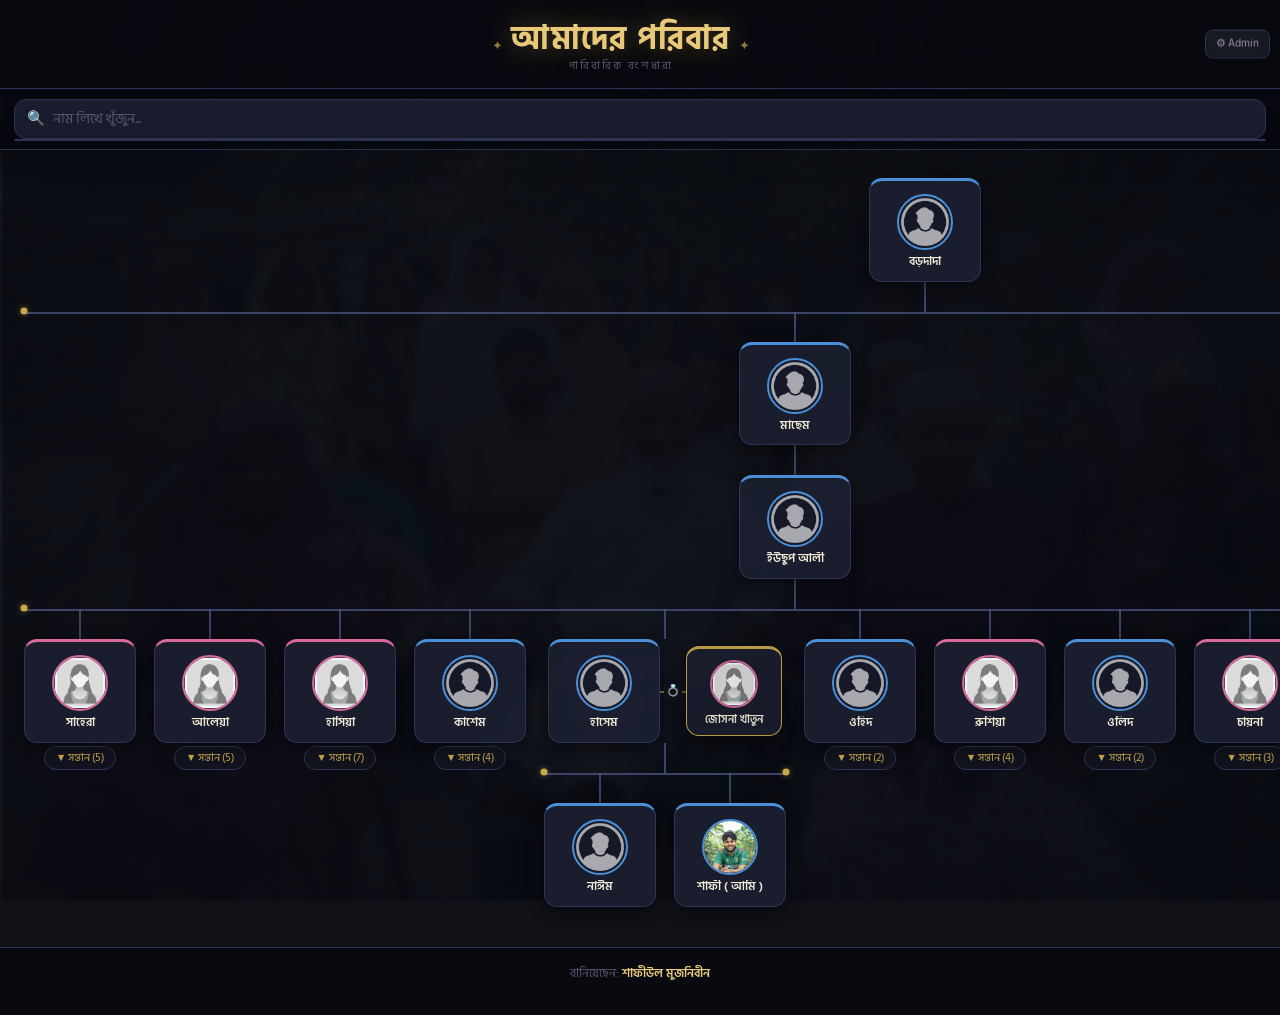
==== index.html @ 3f210bab "Add files via upload" ====
<!DOCTYPE html>
<html lang="bn">
<head>
  <meta charset="UTF-8">
  <meta name="viewport" content="width=device-width, initial-scale=1.0">
  <title>আমাদের পরিবার</title>
  <link rel="icon" type="image/png" href="assets/images/fav.png">
  <link rel="preconnect" href="https://fonts.googleapis.com">
  <link href="https://fonts.googleapis.com/css2?family=Hind+Siliguri:wght@300;400;500;600;700&display=swap" rel="stylesheet">
  <link href="https://cdn.jsdelivr.net/npm/bootstrap@5.3.8/dist/css/bootstrap.min.css" rel="stylesheet" integrity="sha384-sRIl4kxILFvY47J16cr9ZwB07vP4J8+LH7qKQnuqkuIAvNWLzeN8tE5YBujZqJLB" crossorigin="anonymous">
  <link rel="stylesheet" href="https://cdn.jsdelivr.net/npm/bootstrap-icons@1.13.1/font/bootstrap-icons.min.css">
  <link rel="stylesheet" href="bootstrap-5.3.8-dist/css/bootstrap.min.css">
  <link rel="stylesheet" href="css/style.css">
</head>
<body>

<!-- Header -->
<header class="page-header">
  <div class="d-flex align-items-center justify-content-center gap-2">
    <span class="ornament">✦</span>
    <div>
      <h1 class="mb-0">আমাদের পরিবার</h1>
      <p class="header-sub mb-0">পারিবারিক বংশধারা</p>
    </div>
    <span class="ornament">✦</span>
  </div>
  <a href="admin.html" class="admin-btn">⚙ Admin</a>
</header>

<!-- Search Bar -->
<div class="search-bar-wrap">
  <div class="search-bar-inner">
    <span class="search-icon">🔍</span>
    <input
      type="text"
      id="mainSearch"
      class="main-search-input"
      placeholder="নাম লিখে খুঁজুন..."
      oninput="searchMain()"
      autocomplete="off"
    >
    <button class="search-clear" id="searchClear" onclick="clearSearch()" style="display:none">✕</button>
  </div>
  <div id="mainSearchResults" class="main-search-results"></div>
</div>

<!-- Tree -->
<div class="tree-wrapper">
  <div id="tree-root"></div>
</div>

<!-- Footer -->
<footer class="site-footer">
  <p>বানিয়েছেন:
    <a href="https://sumujnibeen.github.io/s.mujnibeen/"
       target="_blank" rel="noopener">শাফীউল মুজনিবীন</a>
  </p>
</footer>

<!-- Modal -->
<div class="modal fade" id="personModal" tabindex="-1">
  <div class="modal-dialog modal-dialog-centered">
    <div class="modal-content custom-modal">
      <div class="drag-handle"></div>
      <div class="modal-header">
        <div class="modal-top d-flex align-items-center gap-3 w-100">
          <img id="modalPhoto" src="" alt="" class="modal-photo">
          <div>
            <span id="modalGenderBadge" class="gender-badge"></span>
            <h5 id="modalName" class="modal-name mb-0"></h5>
          </div>
        </div>
        <button type="button"
          class="btn-close btn-close-white ms-2 flex-shrink-0"
          data-bs-dismiss="modal"></button>
      </div>
      <div class="modal-body">
        <div id="modalFields" class="modal-fields"></div>
      </div>
    </div>
  </div>
</div>

<!-- Toast -->
<div id="toast" class="toast-custom">নম্বর কপি হয়েছে ✓</div>

<script src="bootstrap-5.3.8-dist/js/bootstrap.bundle.min.js"></script>
<script src="https://cdn.jsdelivr.net/npm/bootstrap@5.3.8/dist/js/bootstrap.bundle.min.js" integrity="sha384-FKyoEForCGlyvwx9Hj09JcYn3nv7wiPVlz7YYwJrWVcXK/BmnVDxM+D2scQbITxI" crossorigin="anonymous"></script>
<script src="js/script.js"></script>
</body>
</html>
---- css/style.css ----
:root {
  --bg: #0f1117;
  --card-bg: rgba(28, 32, 50, 0.88);
  --card-border: #2e3456;
  --accent: #c9a84c;
  --accent2: #e8c97a;
  --text-primary: #f0ead6;
  --text-secondary: #9a94b0;
  --text-muted: #5a5670;
  --male-color: #4a90d9;
  --female-color: #d96a9c;
  --spouse-color: #c9a84c;
  --line-color: rgba(80, 90, 140, 0.7);
  --line-end: #c9a84c;
  --font: 'Hind Siliguri', sans-serif;
}
@import url("https://cdn.jsdelivr.net/npm/bootstrap-icons@1.13.1/font/bootstrap-icons.min.css");
* { margin: 0; padding: 0; box-sizing: border-box; }

body {
  font-family: var(--font);
  color: var(--text-primary);
  min-height: 100vh;
  overflow-x: hidden;
  -webkit-tap-highlight-color: transparent;
  background-color: var(--bg);
  background-image: url('../assets/images/bg.webp');
  background-size: cover;
  background-position: center top;
  background-attachment: scroll;
  display: flex;
  flex-direction: column;
}

body::before {
  content: '';
  position: fixed;
  inset: 0;
  background: rgba(10, 11, 18, 0.83);
  z-index: 0;
  pointer-events: none;
}

body > * { position: relative; z-index: 1; }

/* ===== Header ===== */
.page-header {
  text-align: center;
  padding: 18px 54px 14px 16px;
  background: rgba(8, 9, 16, 0.8);
  border-bottom: 1px solid var(--card-border);
  position: sticky;
  top: 0;
  z-index: 100;
  backdrop-filter: blur(14px);
  -webkit-backdrop-filter: blur(14px);
  flex-shrink: 0;
}

.page-header h1 {
  font-size: 1.4rem;
  font-weight: 700;
  color: var(--accent2);
  letter-spacing: 0.04em;
  text-shadow: 0 0 28px rgba(201,168,76,0.4);
  margin: 2px 0 1px;
}

.header-sub {
  font-size: 0.66rem;
  color: var(--text-muted);
  letter-spacing: 0.2em;
  text-transform: uppercase;
}

.ornament { color: var(--accent); font-size: 0.8rem; opacity: 0.7; }

.admin-btn {
  position: absolute;
  right: 10px;
  top: 50%;
  transform: translateY(-50%);
  background: rgba(26, 29, 39, 0.85);
  color: var(--text-secondary);
  border: 1px solid var(--card-border);
  border-radius: 8px;
  padding: 5px 10px;
  font-size: 0.7rem;
  font-family: var(--font);
  text-decoration: none;
  backdrop-filter: blur(8px);
  white-space: nowrap;
  transition: all 0.2s;
}

.admin-btn:active,
.admin-btn:hover { color: var(--accent); border-color: var(--accent); }

/* ===== Tree Wrapper ===== */
.tree-wrapper {
  padding: 28px 0 40px;
  overflow-x: auto;
  -webkit-overflow-scrolling: touch;
  overflow-y: visible;
  flex: 1;
}

#tree-root {
  display: inline-flex;
  flex-direction: column;
  align-items: center;
  min-width: max-content;
  padding: 0 24px;
}

/* ===== Tree Node ===== */
.tree-node {
  display: flex;
  flex-direction: column;
  align-items: center;
}

/* ===== Couple Wrap — person + spouse পাশাপাশি ===== */
.couple-wrap {
  display: flex;
  flex-direction: row;
  align-items: center;
  gap: 0;
}

/* ===== Spouse Connector (মাঝের লাইন + আইকন) ===== */
.spouse-connector {
  display: flex;
  align-items: center;
  justify-content: center;
  padding: 0 4px;
  position: relative;
}

.spouse-connector::before {
  content: '';
  position: absolute;
  left: 0;
  right: 0;
  top: 50%;
  height: 2px;
  background: var(--spouse-color);
  opacity: 0.5;
  z-index: 0;
}

.heart-icon {
  font-size: 0.7rem;
  position: relative;
  z-index: 1;
  background: var(--bg);
  padding: 0 2px;
  line-height: 1;
}

/* spouse card — golden border, একটু ছোট */
.spouse-card {
  border-color: var(--spouse-color) !important;
  border-top-color: var(--spouse-color) !important;
  width: 68px !important;
  padding: 7px 4px 6px !important;
  opacity: 0.92;
}

.spouse-card .card-photo {
  width: 34px !important;
  height: 34px !important;
}

.spouse-card .card-name {
  font-size: 0.55rem !important;
}

/* ===== Btn Wrap ===== */
.btn-wrap {
  display: flex;
  flex-direction: row;
  gap: 5px;
  justify-content: center;
  margin-top: 3px;
}

/* ===== V-Line ===== */
.v-line {
  width: 2px;
  height: 22px;
  background: var(--line-color);
  margin: 0 auto;
  flex-shrink: 0;
}

/* ===== Children Section ===== */
.children-section {
  display: flex;
  flex-direction: column;
  align-items: center;
}

/* ===== Children Row ===== */
.children-row {
  display: flex;
  flex-direction: row;
  justify-content: center;
  align-items: flex-start;
  position: relative;
  gap: 10px;
}

.children-row.multi::before {
  content: '';
  position: absolute;
  top: 0;
  left: 0;
  right: 0;
  height: 2px;
  background: var(--line-color);
}

/* ===== Child Column ===== */
.child-col {
  display: flex;
  flex-direction: column;
  align-items: center;
  position: relative;
}

.child-col::before {
  content: '';
  display: block;
  width: 2px;
  height: 22px;
  background: var(--line-color);
  flex-shrink: 0;
}

.children-row.single > .child-col::before { display: none; }
.children-row.single::before { display: none; }

/* ===== Line End Dots ===== */
.child-col.first-child::after {
  content: '';
  position: absolute;
  top: -1px;
  left: 0;
  width: 7px;
  height: 7px;
  border-radius: 50%;
  background: var(--line-end);
  transform: translate(-50%, -50%);
  box-shadow: 0 0 6px rgba(201,168,76,0.5);
  z-index: 2;
}

.child-col.last-child::after {
  content: '';
  position: absolute;
  top: -1px;
  right: 0;
  width: 7px;
  height: 7px;
  border-radius: 50%;
  background: var(--line-end);
  transform: translate(50%, -50%);
  box-shadow: 0 0 6px rgba(201,168,76,0.5);
  z-index: 2;
}

/* ===== Card Wrap ===== */
.card-wrap {
  display: flex;
  flex-direction: column;
  align-items: center;
  gap: 3px;
}

/* ===== Person Card — Mobile First ===== */
.person-card {
  background: var(--card-bg);
  border: 1px solid var(--card-border);
  border-radius: 11px;
  width: 78px;
  padding: 9px 5px 7px;
  text-align: center;
  cursor: pointer;
  transition: transform 0.15s ease, border-color 0.15s ease;
  box-shadow: 0 4px 16px rgba(0,0,0,0.45);
  backdrop-filter: blur(8px);
  -webkit-backdrop-filter: blur(8px);
  overflow: hidden;
  flex-shrink: 0;
}

.person-card:active {
  transform: scale(0.94);
  border-color: var(--accent);
}

.person-card.male   { border-top: 3px solid var(--male-color); }
.person-card.female { border-top: 3px solid var(--female-color); }

.card-photo {
  width: 40px;
  height: 40px;
  border-radius: 50%;
  object-fit: cover;
  border: 2px solid var(--card-border);
  margin: 0 auto 5px;
  display: block;
  background: rgba(20,22,35,0.6);
  flex-shrink: 0;
}

.person-card.male .card-photo   { border-color: var(--male-color); }
.person-card.female .card-photo { border-color: var(--female-color); }

.card-name {
  font-size: 0.6rem;
  font-weight: 600;
  color: var(--text-primary);
  line-height: 1.25;
  word-break: break-word;
  overflow-wrap: break-word;
  display: -webkit-box;
  -webkit-line-clamp: 2;
  -webkit-box-orient: vertical;
  overflow: hidden;
}

/* ===== Expand Button ===== */
.expand-btn {
  border-radius: 20px;
  padding: 2px 8px;
  font-size: 0.58rem;
  font-family: var(--font);
  cursor: pointer;
  transition: all 0.2s;
  white-space: nowrap;
  touch-action: manipulation;
  min-height: 22px;
  display: flex;
  align-items: center;
  justify-content: center;
  border: 1px solid var(--card-border);
  background: rgba(20,23,35,0.7);
  color: var(--accent);
}

.expand-btn:active { background: var(--accent); color: #000; font-weight: 600; }

/* ===== Tablet (≥576px) ===== */
@media (min-width: 576px) {
  .person-card  { width: 92px; padding: 11px 7px 9px; }
  .card-photo   { width: 48px; height: 48px; }
  .card-name    { font-size: 0.67rem; }
  .expand-btn   { font-size: 0.62rem; }
  .children-row { gap: 14px; }
  .v-line            { height: 26px; }
  .child-col::before { height: 26px; }
  .page-header h1    { font-size: 1.75rem; }
  .spouse-card { width: 80px !important; padding: 9px 6px 7px !important; }
  .spouse-card .card-photo { width: 40px !important; height: 40px !important; }
  .spouse-card .card-name { font-size: 0.6rem !important; }
}

/* ===== Desktop (≥992px) ===== */
@media (min-width: 992px) {
  .person-card  { width: 112px; padding: 13px 9px 11px; border-radius: 13px; }
  .card-photo   { width: 56px; height: 56px; }
  .card-name    { font-size: 0.74rem; }
  .expand-btn   { font-size: 0.67rem; padding: 3px 11px; }
  .children-row { gap: 18px; }
  .v-line            { height: 30px; }
  .child-col::before { height: 30px; }
  .page-header h1    { font-size: 2rem; }
  body { background-attachment: fixed; }
  .spouse-card { width: 96px !important; padding: 11px 8px 9px !important; }
  .spouse-card .card-photo { width: 48px !important; height: 48px !important; }
  .spouse-card .card-name { font-size: 0.68rem !important; }

  .person-card:hover {
    transform: translateY(-3px);
    border-color: var(--accent);
    box-shadow: 0 8px 28px rgba(201,168,76,0.12);
  }
}

/* ===== Modal — Mobile Bottom Sheet ===== */
@media (max-width: 575px) {
  .modal-dialog {
    margin: 0 !important;
    position: fixed !important;
    bottom: 0 !important;
    left: 0 !important;
    right: 0 !important;
    max-width: 100% !important;
  }

  .modal.fade .modal-dialog {
    transform: translateY(100%) !important;
    transition: transform 0.3s ease !important;
  }

  .modal.show .modal-dialog {
    transform: translateY(0) !important;
  }

  .custom-modal {
    border-radius: 20px 20px 0 0 !important;
    max-height: 85vh;
    overflow-y: auto;
    -webkit-overflow-scrolling: touch;
  }

  .drag-handle { display: block; }
}

@media (min-width: 576px) {
  .drag-handle  { display: none; }
  .custom-modal { border-radius: 20px !important; }
}

.drag-handle {
  width: 36px;
  height: 4px;
  background: var(--card-border);
  border-radius: 2px;
  margin: 10px auto 2px;
}

.custom-modal {
  background: rgba(18, 20, 34, 0.97) !important;
  border: 1px solid var(--card-border) !important;
  color: var(--text-primary) !important;
  backdrop-filter: blur(20px);
  -webkit-backdrop-filter: blur(20px);
}

.modal-header {
  padding: 6px 14px 8px !important;
  border-bottom: none !important;
  align-items: flex-start !important;
}

.modal-body { padding: 0 16px 28px !important; }

.modal-top {
  padding-bottom: 12px;
  margin-bottom: 12px;
  border-bottom: 1px solid var(--card-border);
}

.modal-photo {
  width: 60px;
  height: 60px;
  border-radius: 50%;
  object-fit: cover;
  border: 3px solid var(--accent);
  flex-shrink: 0;
}

.modal-name {
  font-size: 1.05rem !important;
  font-weight: 700 !important;
  color: var(--accent2) !important;
  line-height: 1.3;
}

.gender-badge {
  font-size: 0.6rem;
  font-weight: 600;
  letter-spacing: 0.1em;
  text-transform: uppercase;
  padding: 2px 9px;
  border-radius: 20px;
  display: inline-block;
  margin-bottom: 4px;
}

.gender-badge.male {
  background: rgba(74,144,217,0.12);
  color: var(--male-color);
  border: 1px solid var(--male-color);
}

.gender-badge.female {
  background: rgba(217,106,156,0.12);
  color: var(--female-color);
  border: 1px solid var(--female-color);
}

.btn-close-white {
  filter: invert(1) grayscale(100%) brightness(200%) !important;
  opacity: 0.55 !important;
}

/* ===== Modal Fields ===== */
.modal-fields { display: flex; flex-direction: column; gap: 7px; }

.modal-field {
  display: flex;
  align-items: flex-start;
  gap: 10px;
  padding: 9px 12px;
  background: rgba(28, 32, 50, 0.75);
  border-radius: 10px;
  border: 1px solid var(--card-border);
  min-height: 44px;
}

.field-icon { font-size: 0.9rem; flex-shrink: 0; margin-top: 2px; }
.field-content { flex: 1; min-width: 0; }

.field-label {
  font-size: 0.6rem;
  color: var(--text-muted);
  text-transform: uppercase;
  letter-spacing: 0.1em;
  margin-bottom: 2px;
}

.field-value {
  font-size: 0.84rem;
  color: var(--text-primary);
  font-weight: 500;
  word-break: break-word;
}

.mobile-field { cursor: pointer; }
.mobile-field:active { border-color: var(--accent); }
.mobile-field .field-value { color: var(--accent2); }
.copy-hint { font-size: 0.58rem; color: var(--text-muted); margin-top: 2px; }

/* ===== Footer ===== */
.site-footer {
  text-align: center;
  padding: 16px;
  border-top: 1px solid var(--card-border);
  background: rgba(8, 9, 16, 0.8);
  backdrop-filter: blur(12px);
  -webkit-backdrop-filter: blur(12px);
  font-size: 0.78rem;
  color: var(--text-muted);
  flex-shrink: 0;
}

.site-footer a {
  color: var(--accent2);
  text-decoration: none;
  font-weight: 600;
  transition: color 0.2s;
}

.site-footer a:hover,
.site-footer a:active { color: var(--accent); text-decoration: underline; }

/* ===== Toast ===== */
.toast-custom {
  position: fixed;
  bottom: 22px;
  left: 50%;
  transform: translateX(-50%) translateY(14px);
  background: var(--accent);
  color: #000;
  padding: 8px 20px;
  border-radius: 30px;
  font-size: 0.8rem;
  font-weight: 600;
  font-family: var(--font);
  opacity: 0;
  transition: all 0.3s ease;
  z-index: 9999;
  pointer-events: none;
  white-space: nowrap;
}

.toast-custom.show {
  opacity: 1;
  transform: translateX(-50%) translateY(0);
}

/* ===== Scrollbar ===== */
::-webkit-scrollbar { width: 4px; height: 4px; }
::-webkit-scrollbar-track { background: transparent; }
::-webkit-scrollbar-thumb { background: var(--card-border); border-radius: 4px; }
::-webkit-scrollbar-thumb:hover { background: var(--accent); }

/* ===== Main Search ===== */
.search-bar-wrap {
  position: sticky;
  top: 62px;
  z-index: 99;
  background: rgba(8, 9, 16, 0.85);
  backdrop-filter: blur(14px);
  -webkit-backdrop-filter: blur(14px);
  border-bottom: 1px solid var(--card-border);
  padding: 10px 14px;
  flex-shrink: 0;
}

.search-bar-inner {
  display: flex;
  align-items: center;
  background: var(--card-bg);
  border: 1px solid var(--card-border);
  border-radius: 12px;
  padding: 8px 12px;
  gap: 8px;
  transition: border-color 0.2s;
}

.search-bar-inner:focus-within { border-color: var(--accent); }

.search-icon { font-size: 0.9rem; flex-shrink: 0; }

.main-search-input {
  flex: 1;
  background: none;
  border: none;
  outline: none;
  font-family: var(--font);
  font-size: 0.88rem;
  color: var(--text-primary);
  min-width: 0;
}

.main-search-input::placeholder { color: var(--text-muted); }

.search-clear {
  background: none;
  border: none;
  color: var(--text-muted);
  font-size: 0.85rem;
  cursor: pointer;
  padding: 0 2px;
  line-height: 1;
  flex-shrink: 0;
  transition: color 0.2s;
}

.search-clear:active { color: var(--accent); }

.main-search-results {
  position: absolute;
  left: 14px;
  right: 14px;
  top: calc(100% - 10px);
  background: #1a1e30;
  border: 1px solid var(--card-border);
  border-radius: 12px;
  overflow: hidden;
  box-shadow: 0 8px 32px rgba(0,0,0,0.55);
  max-height: 260px;
  overflow-y: auto;
  z-index: 200;
  -webkit-overflow-scrolling: touch;
}

.main-search-item {
  display: flex;
  align-items: center;
  gap: 10px;
  padding: 10px 14px;
  cursor: pointer;
  border-bottom: 1px solid rgba(46,52,86,0.4);
  transition: background 0.15s;
}

.main-search-item:last-child { border-bottom: none; }

.main-search-item:active,
.main-search-item:hover { background: rgba(201,168,76,0.08); }

.search-gender-dot {
  width: 7px;
  height: 7px;
  border-radius: 50%;
  flex-shrink: 0;
}

.search-gender-dot.male   { background: var(--male-color); }
.search-gender-dot.female { background: var(--female-color); }

.search-item-info { flex: 1; min-width: 0; }

.search-item-name {
  font-size: 0.85rem;
  font-weight: 600;
  color: var(--text-primary);
}

.search-item-sub {
  font-size: 0.68rem;
  color: var(--text-muted);
  margin-top: 1px;
}

.person-card.highlighted {
  border-color: var(--accent) !important;
  box-shadow: 0 0 0 2px rgba(201,168,76,0.4), 0 8px 24px rgba(201,168,76,0.15) !important;
  transform: translateY(-2px);
}
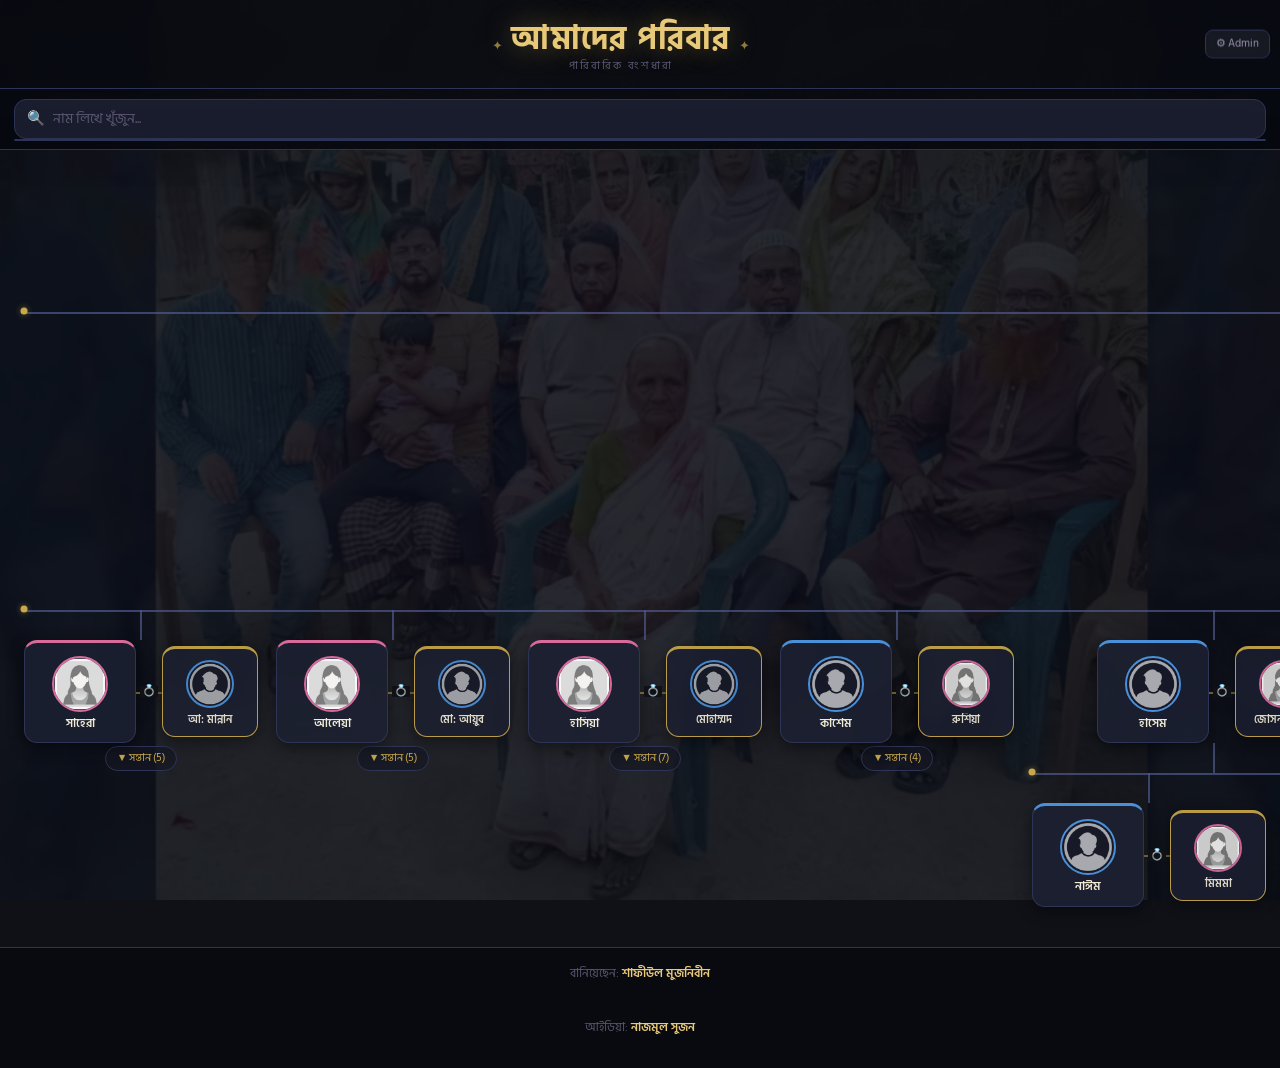
==== commit e497bded: "Update footer Adding নাজমুল সুজন ক্রেডিট" ====
--- a/index.html
+++ b/index.html
@@ -54,6 +54,11 @@
   <p>বানিয়েছেন:
     <a href="https://sumujnibeen.github.io/s.mujnibeen/"
        target="_blank" rel="noopener">শাফীউল মুজনিবীন</a>
+  </p> <br>
+  
+  <p> আইডিয়া:
+    <a href="https://www.facebook.com/share/1CTKYZnbAL/"
+       target="_blank" rel="noopener">নাজমুল সুজন</a>
   </p>
 </footer>
 
@@ -88,4 +93,4 @@
 <script src="https://cdn.jsdelivr.net/npm/bootstrap@5.3.8/dist/js/bootstrap.bundle.min.js" integrity="sha384-FKyoEForCGlyvwx9Hj09JcYn3nv7wiPVlz7YYwJrWVcXK/BmnVDxM+D2scQbITxI" crossorigin="anonymous"></script>
 <script src="js/script.js"></script>
 </body>
-</html>+</html>
--- a/css/style.css
+++ b/css/style.css
@@ -39,6 +39,24 @@
   background: rgba(10, 11, 18, 0.83);
   z-index: 0;
   pointer-events: none;
+}
+
+/* ===== Background — Mobile/PC আলাদা ===== */
+/* Mobile: 9:16 ছবি — এটা সব ছোট screen এ override করবে */
+@media (max-width: 768px) {
+  body {
+    background-image: url('../assets/images/bg-mobile.webp') !important;
+    background-position: center center !important;
+  }
+}
+
+/* PC: 16:9 ছবি — বড় screen এ fixed থাকবে */
+@media (min-width: 769px) {
+  body {
+    background-image: url('../assets/images/bg.webp') !important;
+    background-attachment: fixed !important;
+    background-position: center center !important;
+  }
 }
 
 body > * { position: relative; z-index: 1; }
@@ -703,4 +721,4 @@
   border-color: var(--accent) !important;
   box-shadow: 0 0 0 2px rgba(201,168,76,0.4), 0 8px 24px rgba(201,168,76,0.15) !important;
   transform: translateY(-2px);
-}+}
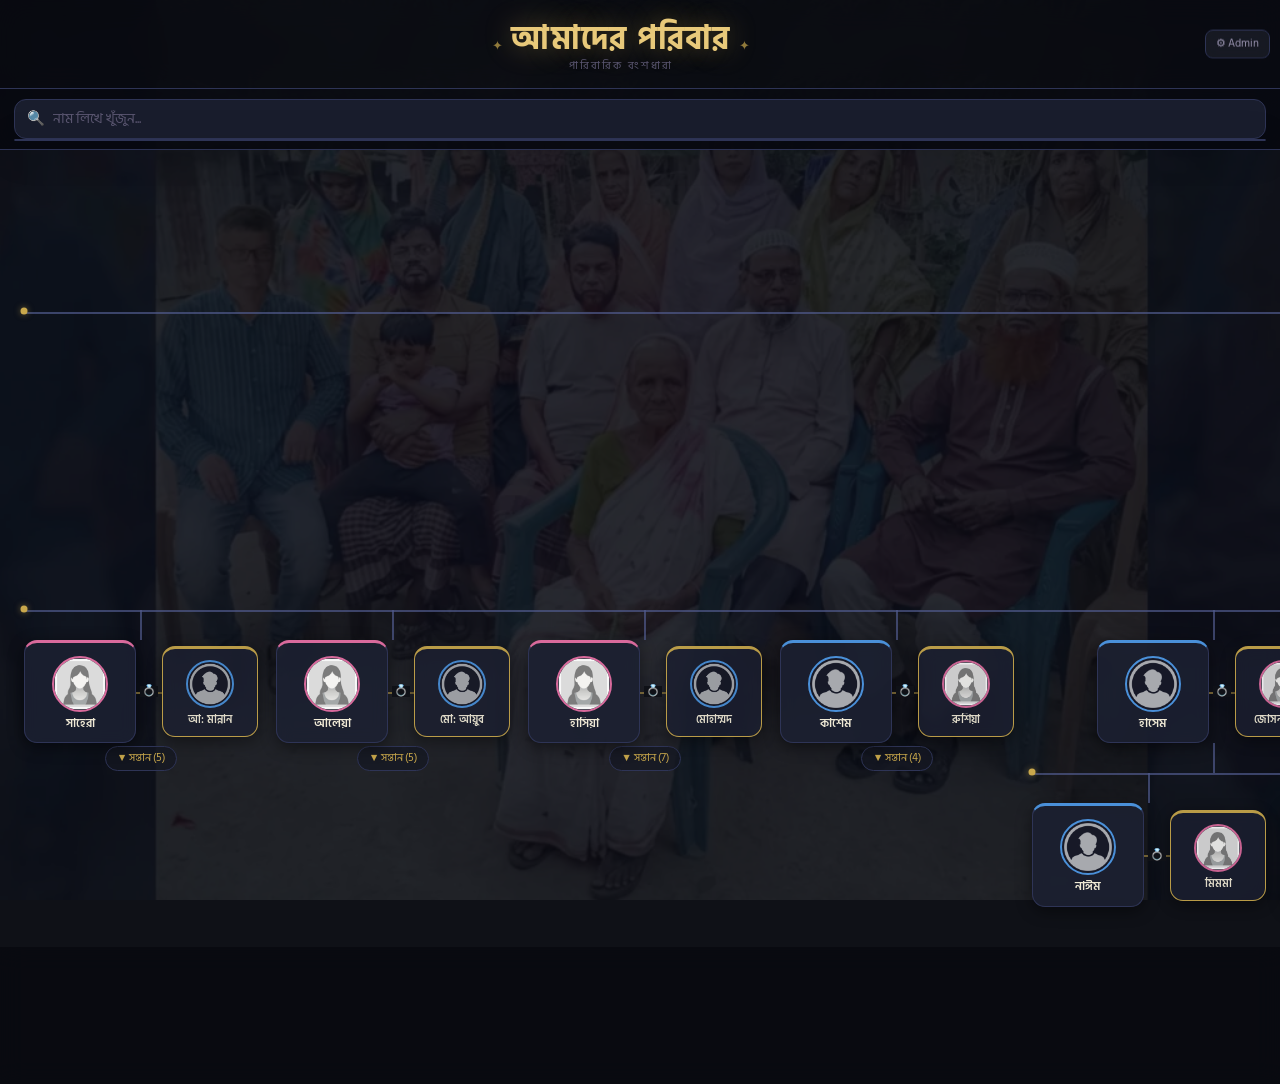
==== commit 4908721e: "Update index.html" ====
--- a/index.html
+++ b/index.html
@@ -54,8 +54,10 @@
   <p>বানিয়েছেন:
     <a href="https://sumujnibeen.github.io/s.mujnibeen/"
        target="_blank" rel="noopener">শাফীউল মুজনিবীন</a>
-  </p> <br>
-  
+  </p> 
+  <p>
+    &
+  </p> 
   <p> আইডিয়া:
     <a href="https://www.facebook.com/share/1CTKYZnbAL/"
        target="_blank" rel="noopener">নাজমুল সুজন</a>
